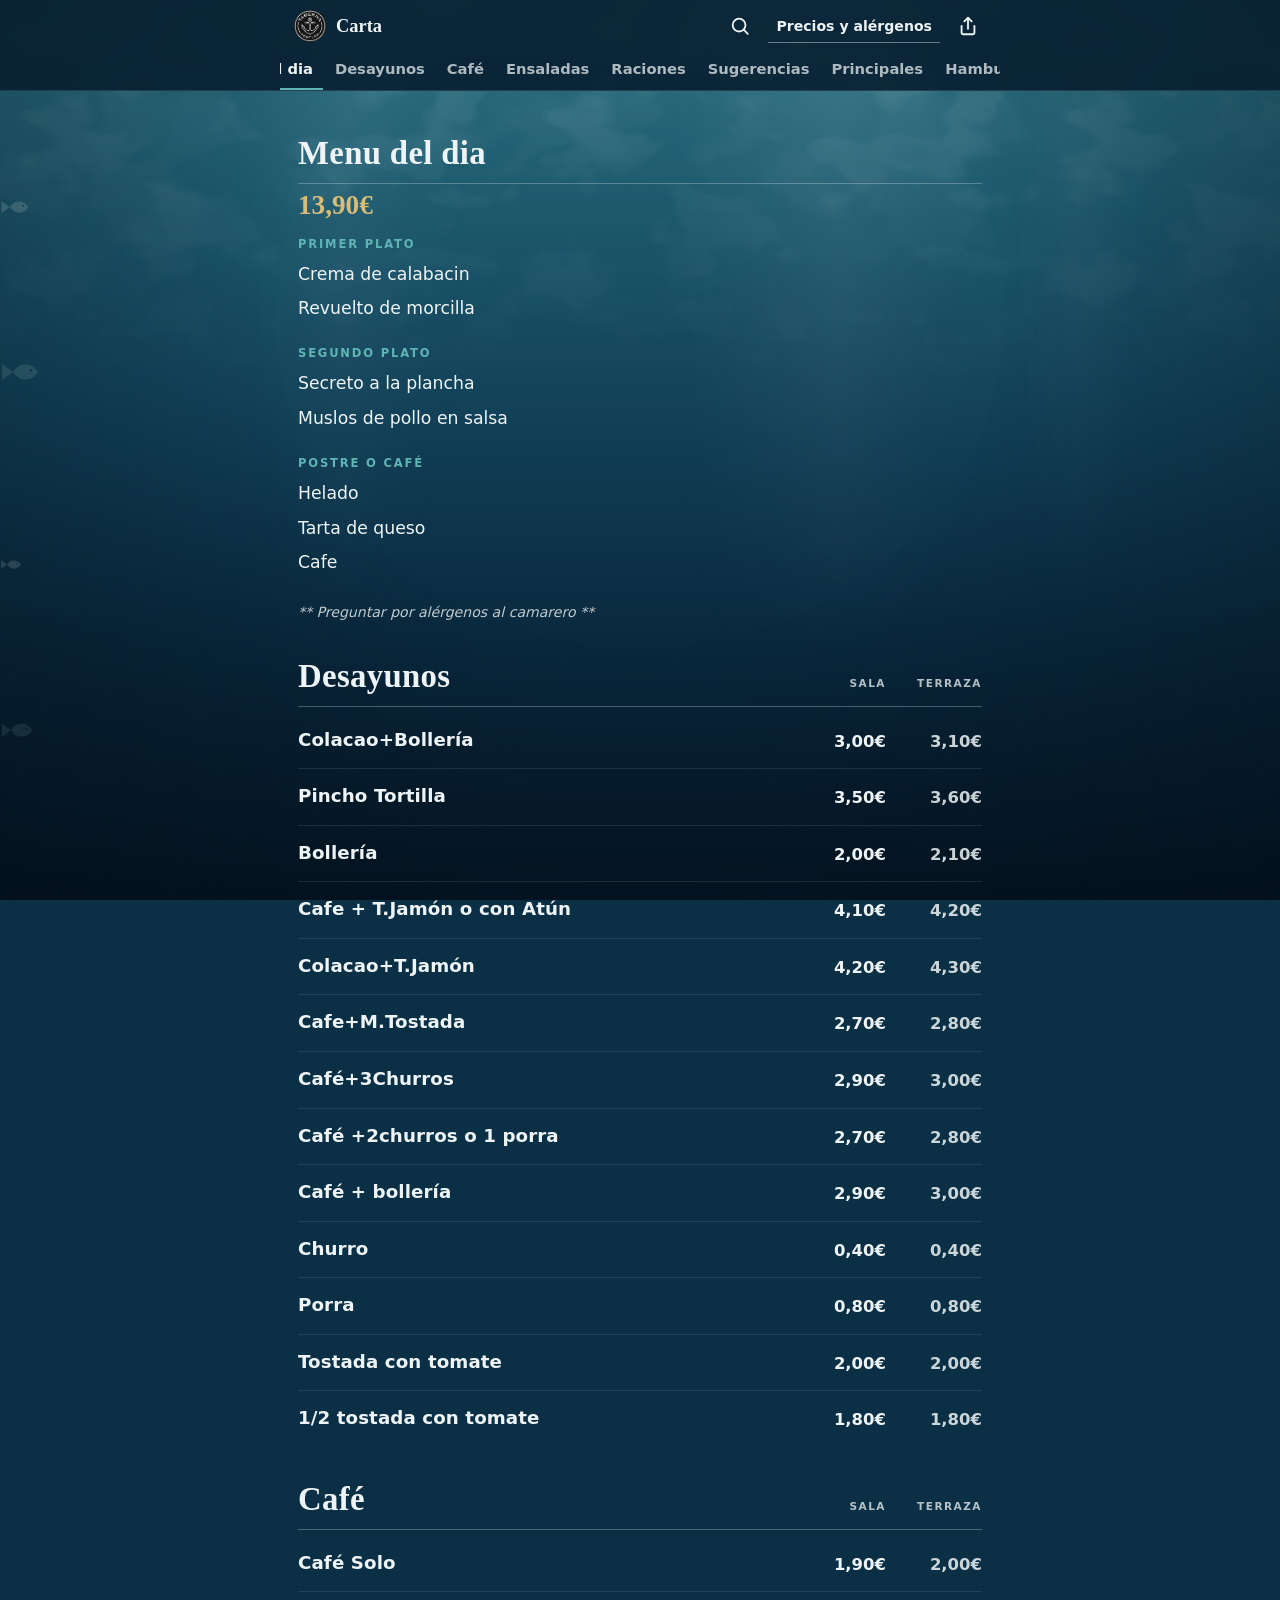
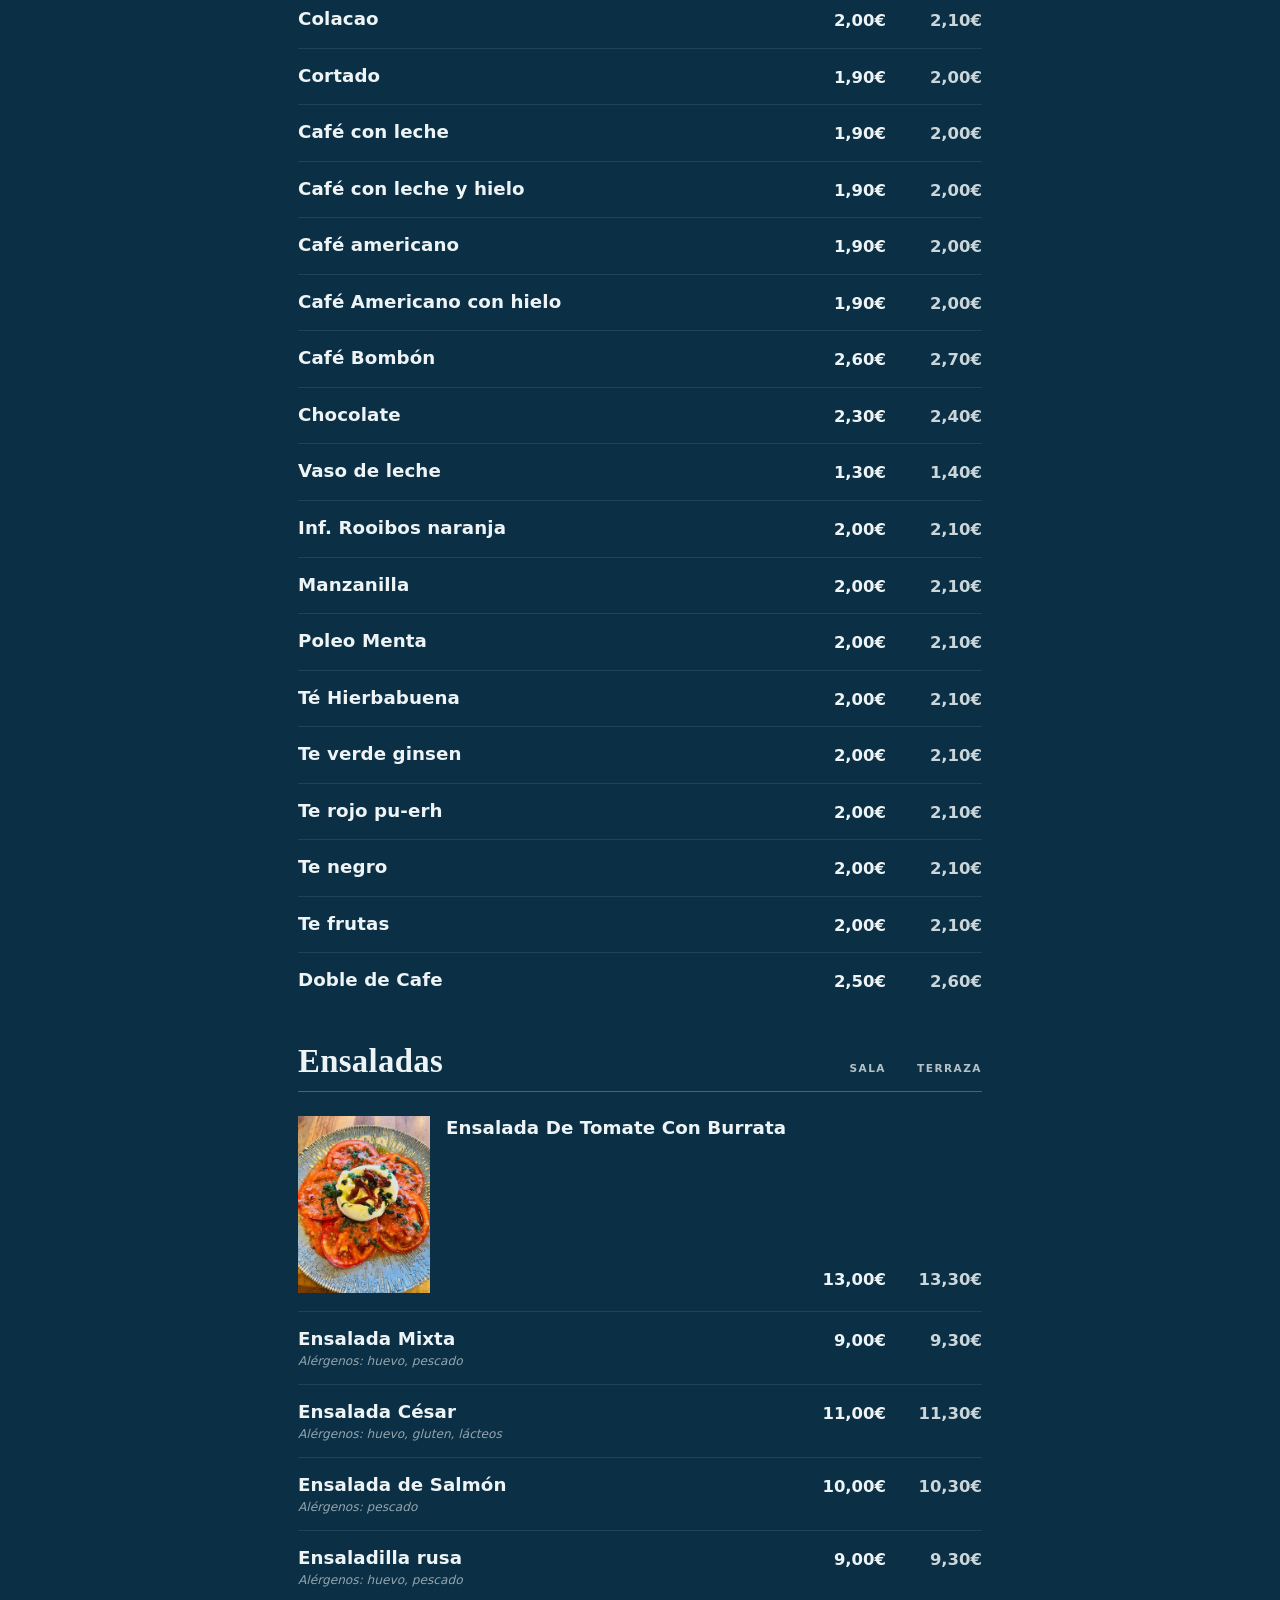
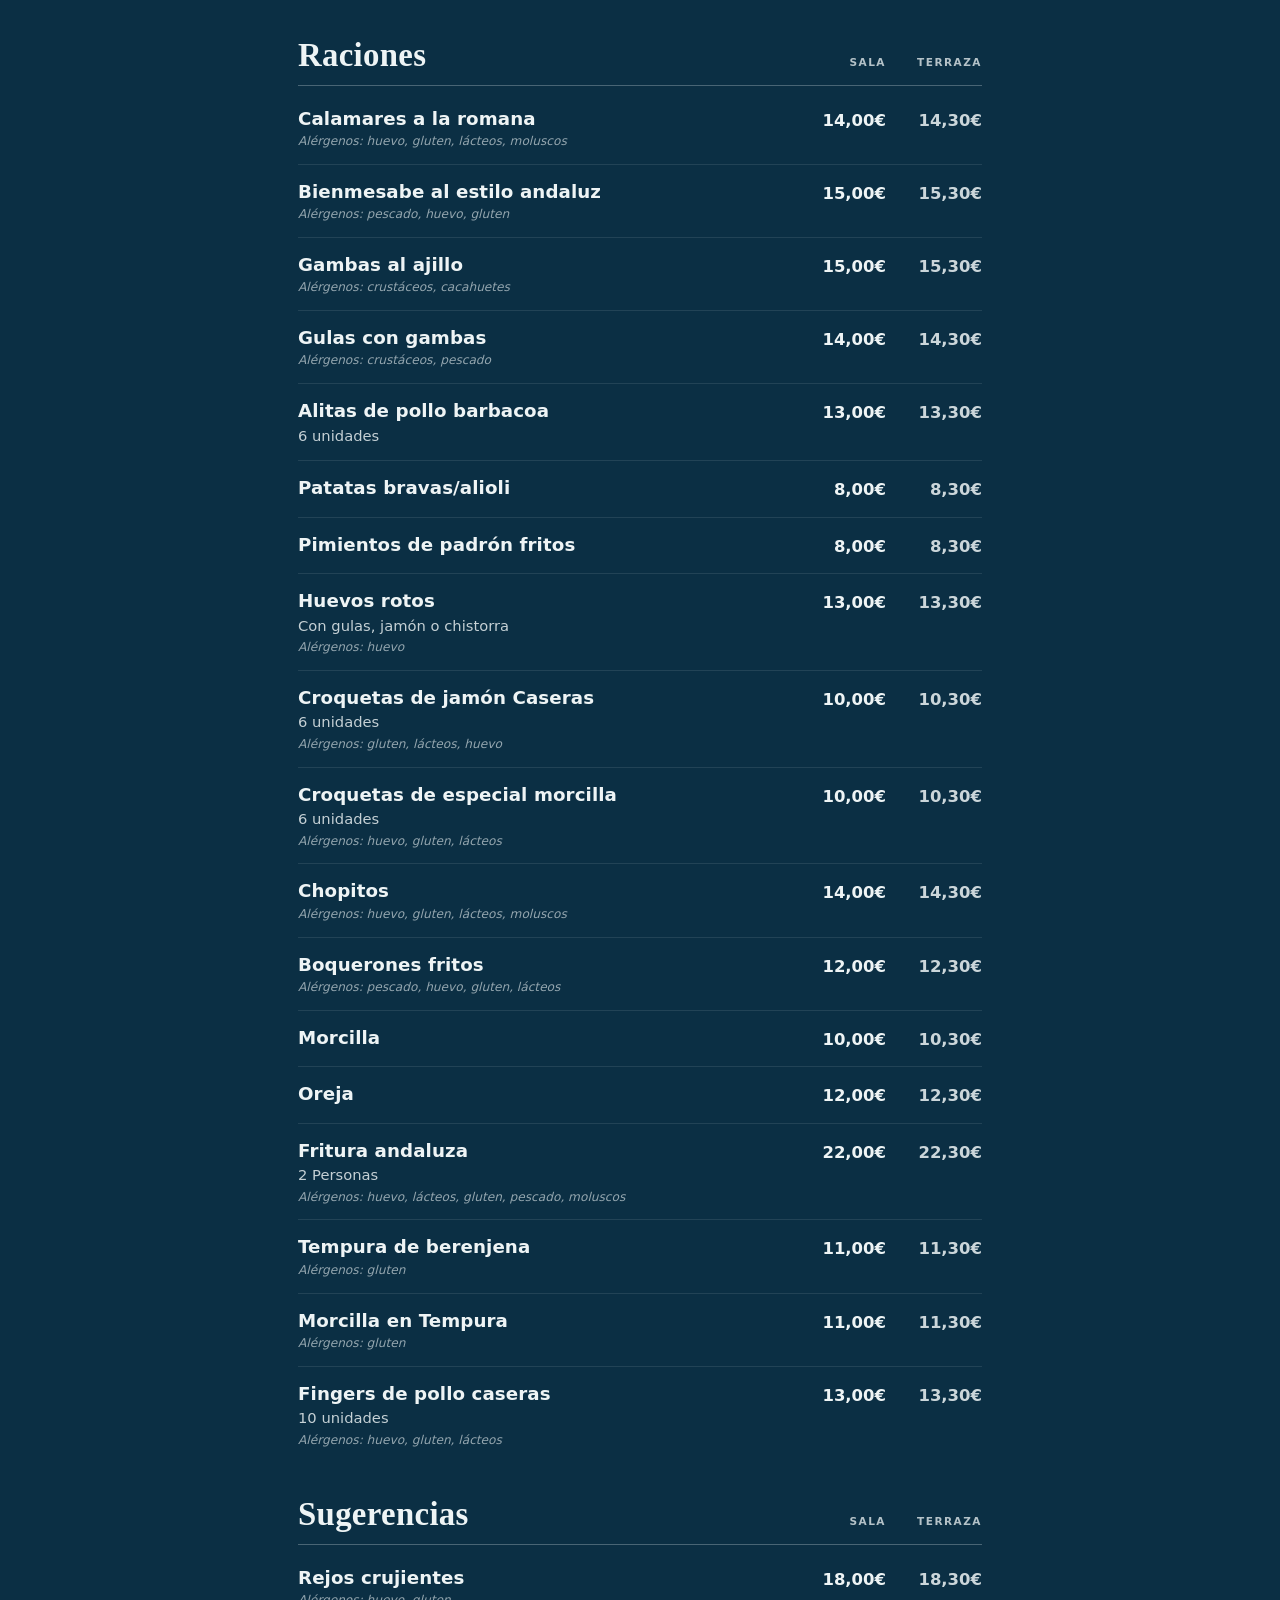
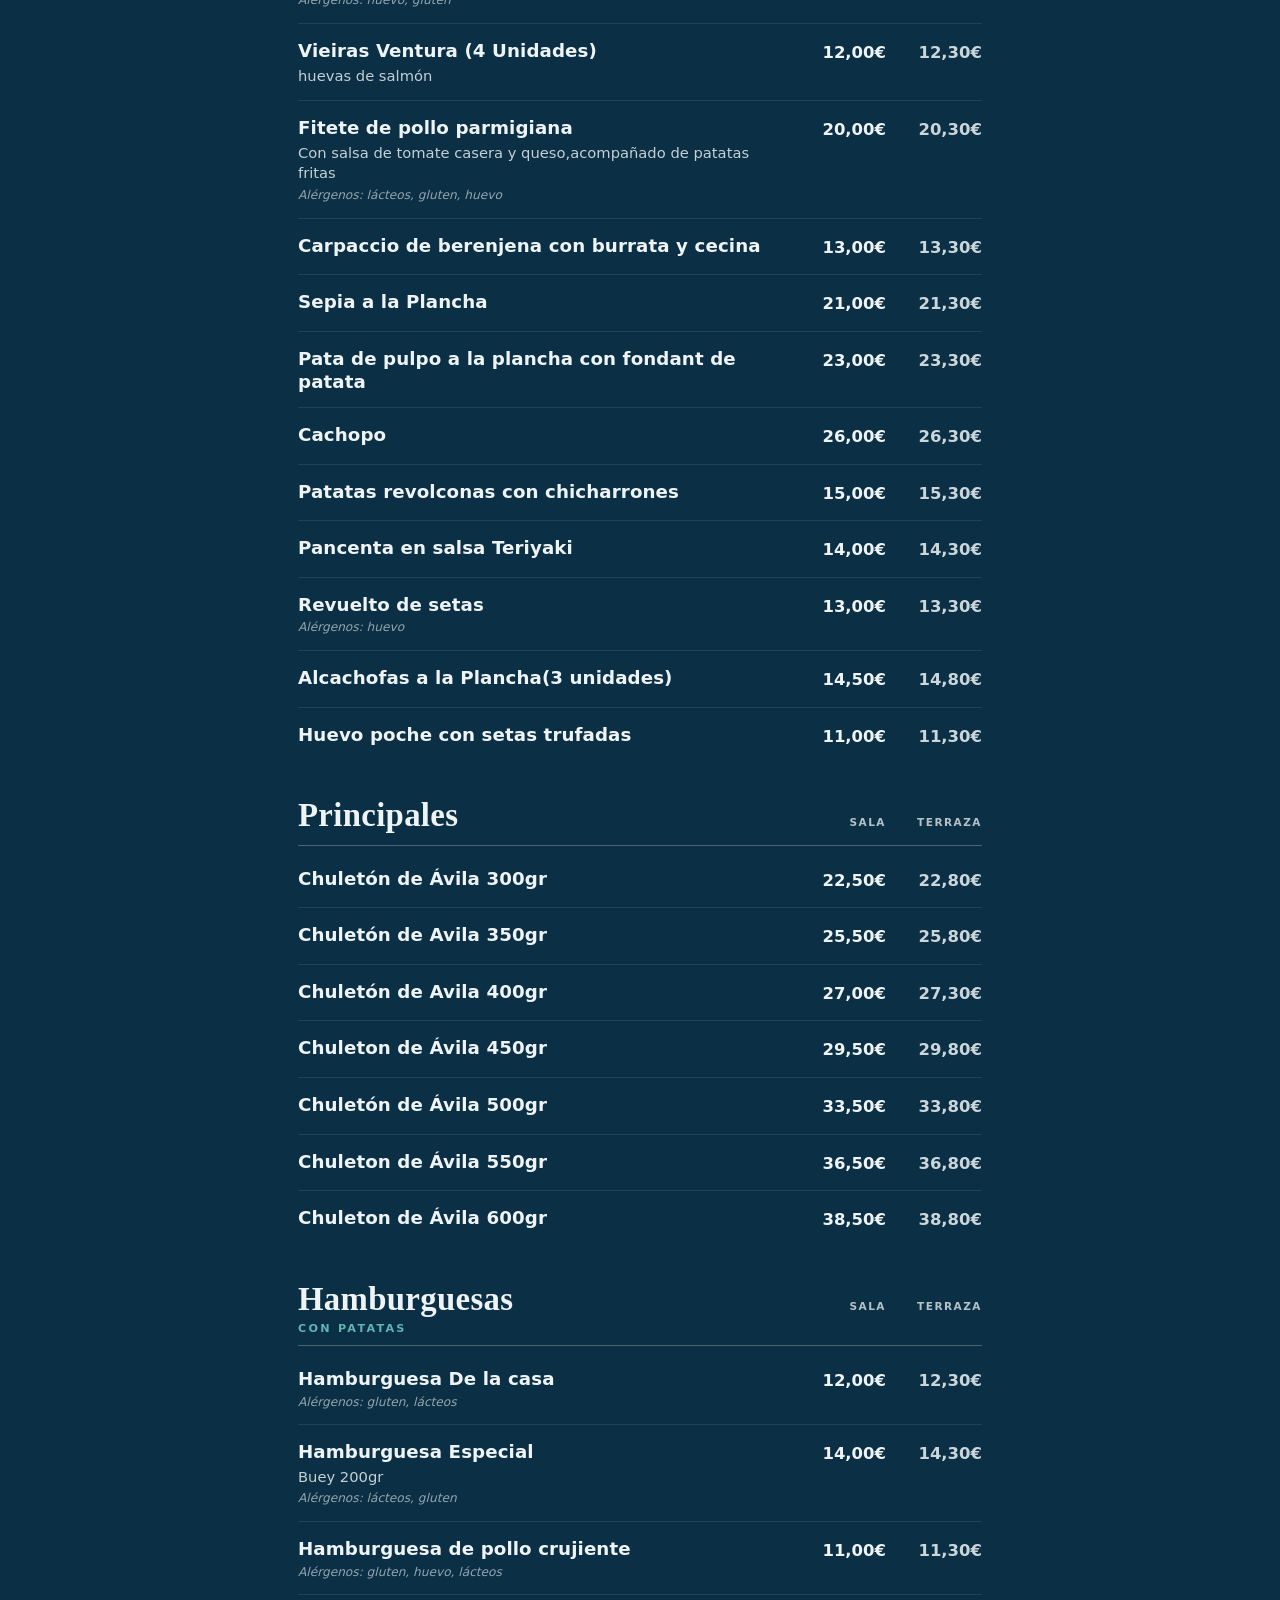
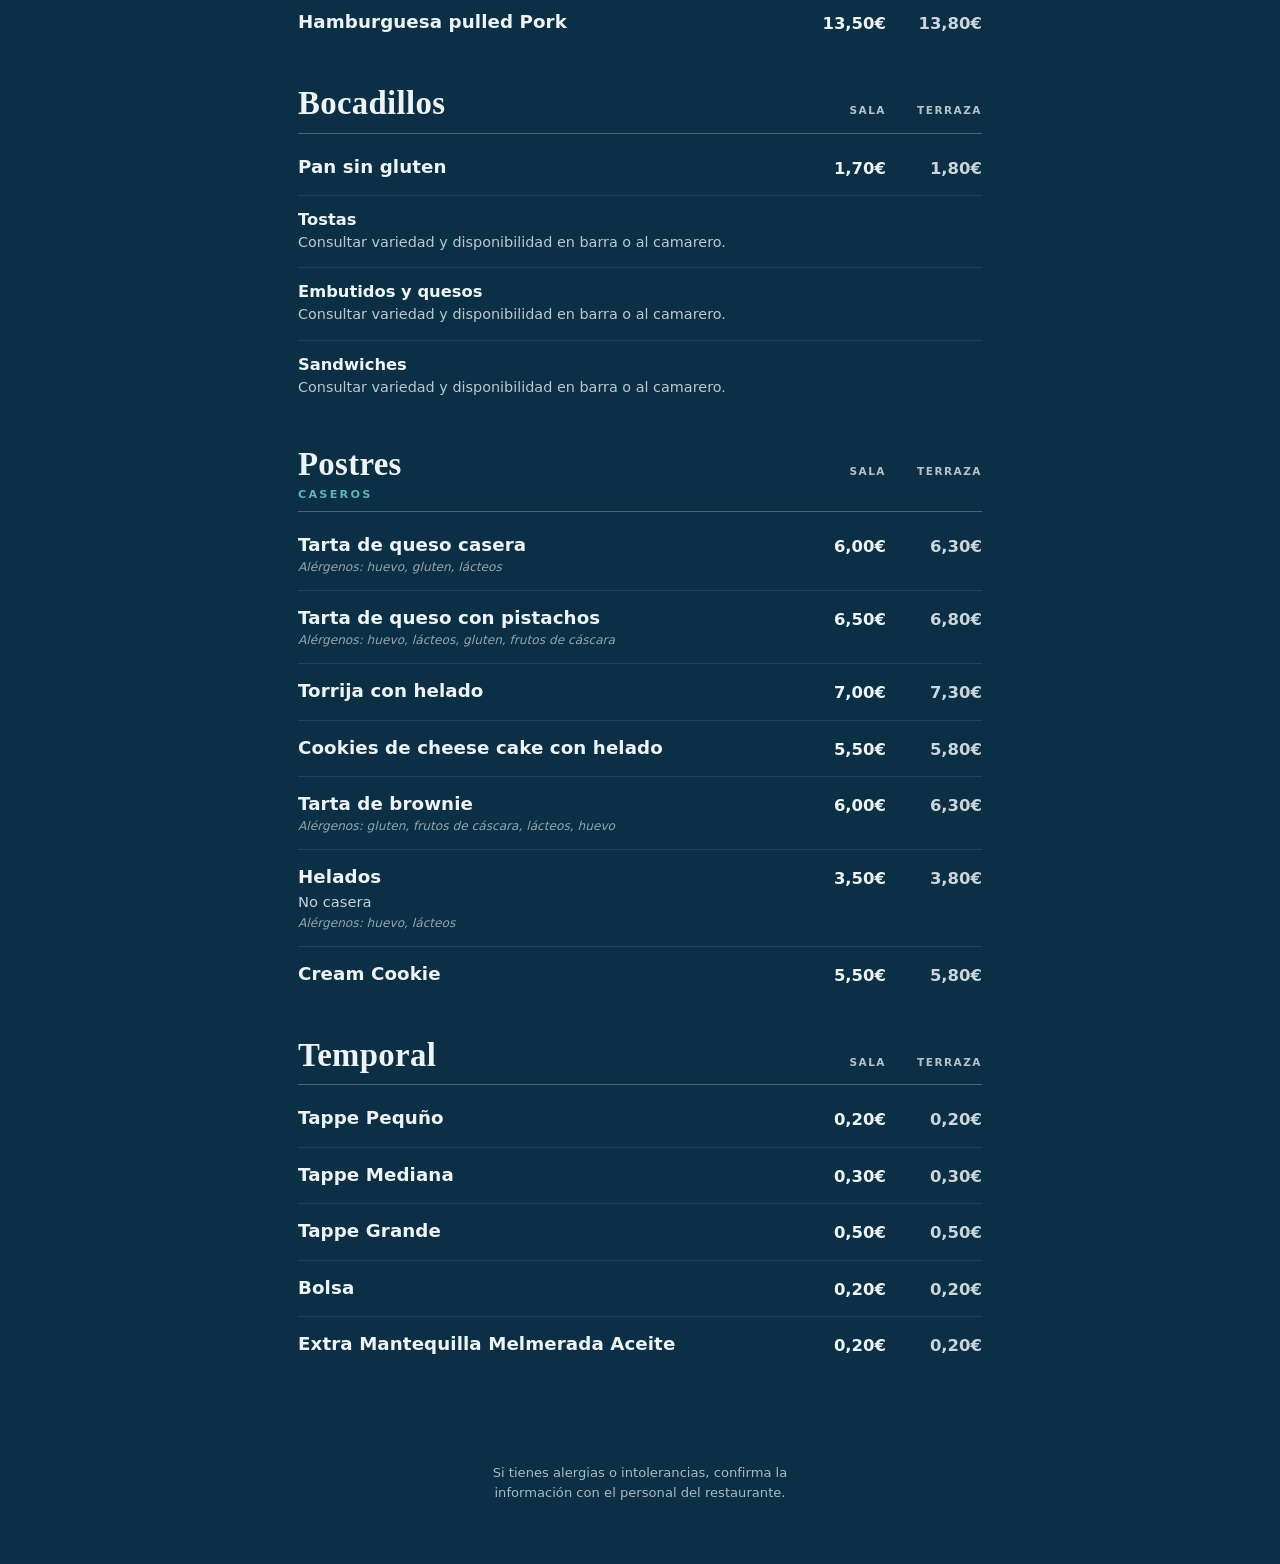
==== carta/index.html @ 1a5f77b2 "Add initial website structure and assets for Taberna Ventura - Created index.html with basic layout " ====
<!DOCTYPE html>
<html lang="es">
<head>
<meta charset="utf-8">
<meta name="viewport" content="width=device-width, initial-scale=1, viewport-fit=cover">
<title>Carta · Taberna Ventura</title>
<meta name="description" content="Carta digital de Taberna Ventura: menú del día, desayunos, ensaladas, raciones, principales, postres y filtro de alérgenos.">
<meta name="theme-color" content="#154a62">
<link rel="icon" type="image/png" href="../img/favicon.png">
<link rel="stylesheet" href="../css/sea.css">
<link rel="stylesheet" href="../css/carta.css">
<script>document.documentElement.classList.add('js')</script>
</head>
<body class="carta-page" data-depth-min=".3">
<a class="skip" href="#menu">Ir a la carta</a>

<header class="bar" id="bar">
  <div class="bar__row">
    <a class="bar__home" href="../" aria-label="Taberna Ventura, volver al inicio"><img src="../img/logo-circular.png" width="32" height="32" alt=""><span>Carta</span></a>
    <div class="bar__tools">
      <button class="tool" id="searchBtn" type="button" aria-expanded="false" aria-controls="searchRow" aria-label="Buscar un plato">
        <svg viewBox="0 0 24 24" fill="none" stroke="currentColor" stroke-width="2" stroke-linecap="round" aria-hidden="true"><circle cx="11" cy="11" r="7"/><path d="m20.5 20.5-4.2-4.2"/></svg>
      </button>
      <button class="tool tool--txt" id="optBtn" type="button" aria-expanded="false" aria-controls="optPanel">
        Precios y alérgenos<span class="badge" id="algBadge" hidden>0</span>
      </button>
      <button class="tool" id="shareBtn" type="button" aria-label="Compartir la carta">
        <svg viewBox="0 0 24 24" fill="none" stroke="currentColor" stroke-width="2" stroke-linecap="round" stroke-linejoin="round" aria-hidden="true"><path d="M12 15V3m0 0L8 7m4-4 4 4M5 12v7a2 2 0 0 0 2 2h10a2 2 0 0 0 2-2v-7"/></svg>
      </button>
    </div>
  </div>

  <div class="bar__search" id="searchRow" hidden>
    <label class="sr" for="q">Buscar en la carta</label>
    <input id="q" type="search" placeholder="Buscar un plato…" autocomplete="off" enterkeyhint="search">
  </div>

  <section class="opt" id="optPanel" hidden aria-label="Precios y alérgenos">
    <p class="opt__t">Precios</p>
    <div class="seg" role="radiogroup" aria-label="Tarifa de precios">
      <button type="button" role="radio" aria-checked="true" data-mode="both">Sala + Terraza</button>
      <button type="button" role="radio" aria-checked="false" data-mode="sala">Solo Sala</button>
      <button type="button" role="radio" aria-checked="false" data-mode="terraza">Solo Terraza</button>
    </div>
    <p class="opt__t">Ocultar platos con…</p>
    <div class="algs" id="algList"></div>
    <button class="txtbtn" id="algReset" type="button" hidden>Quitar filtros</button>
    <p class="opt__n">Si tienes alergias o intolerancias, confirma siempre la información con el personal del restaurante.</p>
  </section>

  <nav class="tabs" id="tabs" aria-label="Categorías de la carta"></nav>
</header>

<main class="cwrap" id="menu" data-mode="both"></main>

<p class="empty" id="empty" hidden>No se encontraron platos. Prueba con otro término o quita los filtros de alérgenos.</p>

<footer class="cfoot">Si tienes alergias o intolerancias, confirma la información con el personal del restaurante.</footer>

<div class="toast" id="toast" role="status" aria-live="polite"></div>

<script src="../js/config.js"></script>
<script src="../data/carta.js"></script>
<script src="../js/sea.js"></script>
<script src="../js/lightbox.js"></script>
<script src="../js/carta.js"></script>
</body>
</html>
---- css/sea.css ----
/* ===== TABERNA VENTURA · base compartida (escena submarina, cabecera, botones) ===== */
:root{
  --navy:#061D35; --ocean:#1d6478; --turq:#5fb4b4; --foam:#EEF4F5; --gold:#D9BC78;
  --d:0;                       /* profundidad 0 (superficie) → 1 (fondo); la actualiza sea.js */
  --hdr:52px;
  --font:"Segoe UI",system-ui,-apple-system,"Helvetica Neue",Arial,sans-serif;
  --serif:Georgia,"Times New Roman",serif;
}
*{box-sizing:border-box}
html{scroll-behavior:smooth;-webkit-text-size-adjust:100%}
body{margin:0;font-family:var(--font);color:var(--foam);background:#0b2f44;line-height:1.55;-webkit-tap-highlight-color:transparent;overflow-x:hidden}
[hidden]{display:none!important}
img{max-width:100%;height:auto;display:block}
a{color:inherit}
h1,h2,h3{font-family:var(--serif);font-weight:700;line-height:1.15;margin:0}
:focus-visible{outline:2px solid var(--gold);outline-offset:3px;border-radius:4px}
.skip{position:absolute;left:8px;top:-60px;z-index:100;background:var(--gold);color:var(--navy);padding:10px 14px;border-radius:4px;font-weight:700}
.skip:focus{top:8px}
.sr{position:absolute;width:1px;height:1px;overflow:hidden;clip:rect(0 0 0 0);white-space:nowrap}

/* ---------- Escena submarina (capa de fondo, no interactiva) ----------
   Agua apagada y profunda; la luz entra desde arriba a la derecha y se pierde con la profundidad. */
.sea{position:fixed;inset:0;z-index:-1;pointer-events:none;overflow:hidden;contain:strict;
  background:linear-gradient(#3a8795 0%,#256a7d 22%,#154a62 48%,#0b2f46 72%,#061a2b 100%)}
.sea>*{position:absolute;inset:0}
.sea__deep{background:linear-gradient(#154a62 0%,#0b2f46 35%,#061a2b 70%,#030c15 100%);opacity:calc(var(--d)*1.1)}
/* Haces de luz: anchos, suaves, de distinto ángulo y ritmo (sin patrón repetido) */
.sea__beam{top:-12%;bottom:auto;height:105%;left:auto;right:auto;width:30vmax;
  background:linear-gradient(90deg,transparent,rgba(235,247,248,.20) 45%,rgba(235,247,248,.07) 70%,transparent);
  -webkit-mask-image:linear-gradient(#000 0,rgba(0,0,0,.5) 45%,transparent 85%);mask-image:linear-gradient(#000 0,rgba(0,0,0,.5) 45%,transparent 85%);
  opacity:calc(.9 - var(--d)*1.1);transform-origin:50% 0;will-change:transform}
.sea__b1{left:52%;animation:beam 31s ease-in-out infinite alternate}
.sea__b2{left:18%;width:20vmax;opacity:calc(.6 - var(--d)*.9);animation:beam 43s ease-in-out -11s infinite alternate-reverse}
.sea__b3{left:78%;width:14vmax;opacity:calc(.5 - var(--d)*.8);animation:beam 37s ease-in-out -20s infinite alternate}
@keyframes beam{from{transform:rotate(var(--r,11deg)) translateX(-2%)}to{transform:rotate(calc(var(--r,11deg) + 4deg)) translateX(3%)}}
.sea__b1{--r:12deg}.sea__b2{--r:8deg}.sea__b3{--r:16deg}
/* Cáusticas: ruido de agua real (feTurbulence) en dos capas de tamaño y velocidad distintos */
.sea__c1,.sea__c2{inset:-30% -10% 30% -10%;
  background-image:url("data:image/svg+xml,%3Csvg xmlns='http://www.w3.org/2000/svg' width='520' height='520'%3E%3Cfilter id='f' x='0' y='0' width='100%25' height='100%25'%3E%3CfeTurbulence type='fractalNoise' baseFrequency='.011 .017' numOctaves='3' seed='7' stitchTiles='stitch'/%3E%3CfeColorMatrix values='0 0 0 0 .93 0 0 0 0 .98 0 0 0 0 .98 9 0 0 0 -4.6'/%3E%3C/filter%3E%3Crect width='100%25' height='100%25' filter='url(%23f)'/%3E%3C/svg%3E");
  -webkit-mask-image:linear-gradient(#000 0,transparent 75%);mask-image:linear-gradient(#000 0,transparent 75%);will-change:background-position}
.sea__c1{background-size:520px 520px;opacity:calc(.20 - var(--d)*.26);animation:caus1 120s linear infinite}
.sea__c2{background-size:780px 780px;opacity:calc(.14 - var(--d)*.2);background-position:200px 90px;animation:caus2 170s linear infinite reverse}
@keyframes caus1{to{background-position:520px 260px}}
@keyframes caus2{to{background-position:980px 870px}}
.sea__vig{background:radial-gradient(ellipse at 50% 35%,transparent 40%,rgba(2,10,18,.55));opacity:calc(.3 + var(--d)*.5)}

/* Peces: el sprite mira a la DERECHA (cabeza a la derecha, cola a la izquierda).
   .fish nada hacia la derecha tal cual; .rev nada hacia la izquierda y se voltea con scaleX(-1). */
.sea__fish{inset:0}
.fish-lane{position:absolute;left:0;right:0;bottom:0;height:clamp(120px,22svh,220px);overflow:hidden;pointer-events:none;z-index:1}
.fish{position:absolute;left:0;top:var(--y);color:var(--c);opacity:var(--o,.3);animation:swim var(--t) linear var(--dl) infinite;will-change:transform}
.fish.rev{animation-name:swimr}
.fish svg{width:var(--s);height:auto;display:block;animation:bob var(--b,9s) ease-in-out infinite alternate}
@keyframes swim{from{transform:translate3d(-12vw,0,0)}to{transform:translate3d(112vw,0,0)}}
@keyframes swimr{from{transform:translate3d(112vw,0,0) scaleX(-1)}to{transform:translate3d(-12vw,0,0) scaleX(-1)}}
@keyframes bob{from{transform:translateY(-6px) rotate(-1.5deg)}to{transform:translateY(6px) rotate(1.5deg)}}
/* En la carta los peces solo se ven en los laterales y nunca bajo el texto; en móvil no se muestran */
.carta-page .sea__fish{display:none}
@media(min-width:1000px){
  .carta-page .sea__fish{display:block;-webkit-mask-image:linear-gradient(90deg,#000 calc(50% - 470px),transparent calc(50% - 440px),transparent calc(50% + 440px),#000 calc(50% + 470px));mask-image:linear-gradient(90deg,#000 calc(50% - 470px),transparent calc(50% - 440px),transparent calc(50% + 440px),#000 calc(50% + 470px))}
}

/* ---------- Cabecera (inicio) ---------- */
.site-header{position:fixed;top:0;left:0;right:0;z-index:50;padding-top:env(safe-area-inset-top);background:linear-gradient(rgba(6,29,53,.82),rgba(6,29,53,.5) 70%,rgba(6,29,53,0))}
.site-header__in{height:var(--hdr);display:flex;align-items:center;gap:18px;padding:0 16px;max-width:1240px;margin:0 auto}
.brand{display:flex;align-items:center;gap:10px;text-decoration:none;font-family:var(--serif);font-weight:700;font-size:1.02rem;letter-spacing:.02em;margin-right:auto;white-space:nowrap}
.brand img{width:32px;height:32px;border-radius:50%}
.nav-link{text-decoration:none;font-size:.95rem;padding:10px 2px;border-bottom:1px solid rgba(238,244,245,.4)}
@media(min-width:820px){.site-header__in{padding:0 28px}}

/* ---------- Botones (solo contorno; el principal, relleno discreto) ---------- */
.btn{display:inline-flex;align-items:center;justify-content:center;gap:8px;min-height:44px;padding:0 20px;border-radius:4px;border:1px solid rgba(238,244,245,.55);background:transparent;color:var(--foam);font:600 .95rem/1 var(--font);text-decoration:none;cursor:pointer;transition:background .2s}
.btn:hover{background:rgba(238,244,245,.12)}
.btn--gold{background:var(--gold);border-color:var(--gold);color:var(--navy)}
.btn--gold:hover{background:#e6cd90}
.btn svg{width:18px;height:18px;flex:none}

/* ---------- Visor de fotografías (compartido) ---------- */
.lb{border:0;padding:0;margin:0;width:100vw;height:100dvh;max-width:none;max-height:none;background:rgba(3,13,22,.84);overflow:hidden}
.lb[open]{display:grid;place-items:center}
.lb::backdrop{background:transparent}
.lb img{display:block;max-width:96vw;max-height:calc(100dvh - 96px);object-fit:contain;cursor:default}
.lb__x{position:fixed;top:calc(12px + env(safe-area-inset-top));right:12px;display:inline-flex;align-items:center;gap:8px;min-height:44px;padding:0 16px;border-radius:4px;border:1px solid rgba(238,244,245,.7);background:rgba(3,13,22,.7);color:var(--foam);font:600 .95rem var(--font);cursor:pointer}
.lb__x svg{width:18px;height:18px}
html:has(dialog[open]){overflow:hidden}
.zoomable{cursor:zoom-in;padding:0;border:0;background:none;display:block;color:inherit}

@media(prefers-reduced-motion:reduce){
  html{scroll-behavior:auto}
  .sea *,.waves,.waves *{animation:none!important}
  .sea__fish,.fish-lane{display:none!important}
  .reveal{opacity:1!important;transform:none!important;transition:none!important}
}
---- css/carta.css ----
/* ===== Carta: composición editorial continua (sin tarjetas) ===== */
.carta-page{--bar:96px;--col:7.2rem}
.carta-page .sea__vig{opacity:.75}

/* Barra superior compacta y fija: título, herramientas y categorías */
.bar{position:sticky;top:0;z-index:40;background:rgba(7,31,48,.9);-webkit-backdrop-filter:blur(8px);backdrop-filter:blur(8px);border-bottom:1px solid rgba(238,244,245,.12);padding-top:env(safe-area-inset-top)}
.bar__row{display:flex;align-items:center;justify-content:space-between;gap:8px;max-width:720px;margin:0 auto;padding:4px 10px 0 14px;min-height:46px}
.bar__home{display:flex;align-items:center;gap:10px;text-decoration:none;font:700 1.15rem var(--serif);min-height:44px}
.bar__home img{border-radius:50%}
.bar__tools{display:flex;align-items:center;gap:2px}
.tool{display:inline-flex;align-items:center;justify-content:center;gap:8px;min-width:44px;min-height:44px;border:0;background:none;color:var(--foam);cursor:pointer;border-radius:4px;font:600 .9rem var(--font)}
.tool svg{width:22px;height:22px}
.tool--txt{white-space:nowrap;padding:0 8px;font-size:.88rem;border-bottom:1px solid rgba(238,244,245,.4);min-height:34px;margin:0 4px;border-radius:0}
.tool[aria-expanded=true]{color:var(--gold);border-color:var(--gold)}
.badge{min-width:20px;height:20px;padding:0 5px;border-radius:10px;background:var(--gold);color:var(--navy);font-size:.75rem;display:inline-grid;place-items:center}

.bar__search{max-width:720px;margin:0 auto;padding:2px 14px 8px}
.bar__search input{width:100%;height:44px;border:0;border-bottom:1px solid rgba(238,244,245,.55);border-radius:0;background:transparent;color:var(--foam);font:500 1.05rem var(--font);padding:0 2px}
.bar__search input::placeholder{color:rgba(238,244,245,.6)}
.bar__search input:focus{outline:none;border-bottom-color:var(--gold)}

.opt{max-width:720px;margin:0 auto;padding:4px 14px 16px;max-height:calc(100dvh - 120px);overflow:auto}
.opt__t{margin:14px 0 8px;font:600 .72rem var(--font);letter-spacing:.16em;text-transform:uppercase;color:var(--gold)}
.opt__n{margin:14px 0 0;font-size:.8rem;opacity:.75}
.seg{display:flex;border:1px solid rgba(238,244,245,.4);border-radius:4px;overflow:hidden}
.seg button{flex:1;min-height:42px;border:0;border-left:1px solid rgba(238,244,245,.25);background:transparent;color:var(--foam);font:600 .85rem/1.1 var(--font);padding:0 6px;cursor:pointer}
.seg button:first-child{border-left:0}
.seg button[aria-checked=true]{background:var(--foam);color:var(--navy)}
.algs{display:flex;flex-wrap:wrap;gap:8px 8px}
.alg{min-height:38px;padding:0 12px;border:1px solid rgba(238,244,245,.4);border-radius:4px;background:transparent;color:var(--foam);font:500 .88rem var(--font);cursor:pointer}
.alg[aria-pressed=true]{background:var(--foam);color:var(--navy);text-decoration:line-through;text-decoration-thickness:1.5px}
.txtbtn{margin-top:10px;background:none;border:0;color:var(--gold);font:600 .9rem var(--font);text-decoration:underline;padding:8px 0;cursor:pointer}

/* Categorías: una sola fila deslizable, texto con subrayado */
.tabs{display:flex;gap:2px;overflow-x:auto;scrollbar-width:none;-webkit-overflow-scrolling:touch;max-width:720px;margin:0 auto;padding:0 8px}
.tabs::-webkit-scrollbar{display:none}
.tab{flex:none;min-height:42px;padding:0 10px;border:0;border-bottom:2px solid transparent;background:none;color:rgba(238,244,245,.72);font:600 .92rem var(--font);white-space:nowrap;cursor:pointer}
.tab[aria-current=true]{color:var(--foam);border-bottom-color:var(--turq)}
.tab:disabled{opacity:.3;pointer-events:none}

/* La carta */
.cwrap{max-width:720px;margin:0 auto;padding:10px 18px 40px}
.sec{scroll-margin-top:calc(var(--bar) + 6px);padding-top:34px}
.sec__h{display:flex;align-items:baseline;gap:12px;padding-bottom:10px;border-bottom:1px solid rgba(238,244,245,.28);margin-bottom:6px}
.sec__h h2{font-size:1.75rem;font-weight:700;letter-spacing:.01em;flex:1;min-width:0}
.sec__h small{display:block;font:600 .7rem var(--font);letter-spacing:.2em;text-transform:uppercase;color:var(--turq);margin-top:4px}
.cols{display:flex;gap:0;font:600 .66rem var(--font);letter-spacing:.14em;text-transform:uppercase;opacity:.75}
.cols span{width:calc(var(--col) * .75);text-align:right;flex:none}
.list{margin:0;padding:0;list-style:none}

/* Plato: texto directamente sobre el fondo; nombre + descripción a la izquierda, precios alineados a la derecha */
.dish{display:flex;align-items:flex-start;gap:14px;padding:15px 0 14px}
.dish__txt{flex:1;min-width:0}
.dish h3{font:600 1.08rem/1.28 var(--font);letter-spacing:.005em;overflow-wrap:anywhere}
.dish .desc{margin:3px 0 0;font-size:.92rem;line-height:1.4;opacity:.82}
.dish .al{margin:4px 0 0;font:italic 400 .76rem/1.3 var(--font);opacity:.6}
.dish .pr{display:flex;flex:none;font-variant-numeric:tabular-nums;padding-top:1px}
.dish .pr b{font-weight:600;font-size:1.03rem;width:calc(var(--col) * .75);text-align:right;white-space:nowrap}
.dish .pr .t{opacity:.85}
.dish__ph{flex:none;width:104px}
.dish__ph img{width:104px;height:auto;aspect-ratio:320/429;object-fit:cover}
.dish.has-ph{display:grid;grid-template-columns:auto 1fr;grid-template-areas:"ph txt" "ph pr";gap:6px 16px;padding-top:18px;padding-bottom:18px}
.dish.has-ph .dish__ph{grid-area:ph}.dish.has-ph .dish__txt{grid-area:txt}.dish.has-ph .pr{grid-area:pr;justify-self:end;align-self:end}
#menu[data-mode=sala] .t,#menu[data-mode=terraza] .s{display:none}
#menu[data-mode=sala] .cols .t,#menu[data-mode=terraza] .cols .s{display:none}
#menu[data-mode=sala] .dish .pr b,#menu[data-mode=terraza] .dish .pr b{width:calc(var(--col) * .75)}
.dish + .dish{border-top:1px solid rgba(238,244,245,.1)}
.note{padding:14px 0;border-top:1px solid rgba(238,244,245,.1)}
.note h3{font:600 1.02rem var(--font)}.note p{margin:2px 0 0;font-size:.9rem;opacity:.78}

/* Menú del día */
.mdia__top{display:flex;align-items:baseline;justify-content:space-between;gap:12px}
.mdia__p{font:700 1.7rem var(--serif);color:var(--gold);white-space:nowrap}
.course{padding:16px 0 4px}
.course h3{font:600 .72rem var(--font);letter-spacing:.16em;text-transform:uppercase;color:var(--turq);margin-bottom:6px}
.course ul{margin:0;padding:0;list-style:none}
.course li{padding:4px 0;font-size:1.08rem}
.mnote{margin:18px 0 0;font-size:.88rem;font-style:italic;opacity:.8}

.empty{max-width:720px;margin:40px auto;padding:0 18px;text-align:center;opacity:.85}
.cfoot{max-width:42ch;margin:20px auto 0;padding:0 18px calc(60px + env(safe-area-inset-bottom));text-align:center;font-size:.82rem;opacity:.7}
.toast{position:fixed;left:50%;bottom:calc(24px + env(safe-area-inset-bottom));transform:translate(-50%,16px);z-index:60;background:var(--foam);color:var(--navy);padding:11px 18px;border-radius:4px;font-weight:600;font-size:.92rem;opacity:0;pointer-events:none;transition:.25s;max-width:90vw;text-align:center}
.toast.on{opacity:1;transform:translate(-50%,0)}

@media(max-width:380px){.carta-page{--col:6.4rem}.dish .pr b{font-size:.98rem}.tool--txt{font-size:.76rem;padding:0 2px;gap:5px;margin:0 2px}.tool{min-width:40px}.bar__row{padding-left:10px}.bar__home{gap:7px}.dish__ph,.dish__ph img{width:88px}}
@media(min-width:760px){.cwrap{padding-bottom:70px}.sec__h h2{font-size:2.05rem}.dish h3{font-size:1.14rem}.dish__ph,.dish__ph img{width:132px}.carta-page{--col:8rem}}
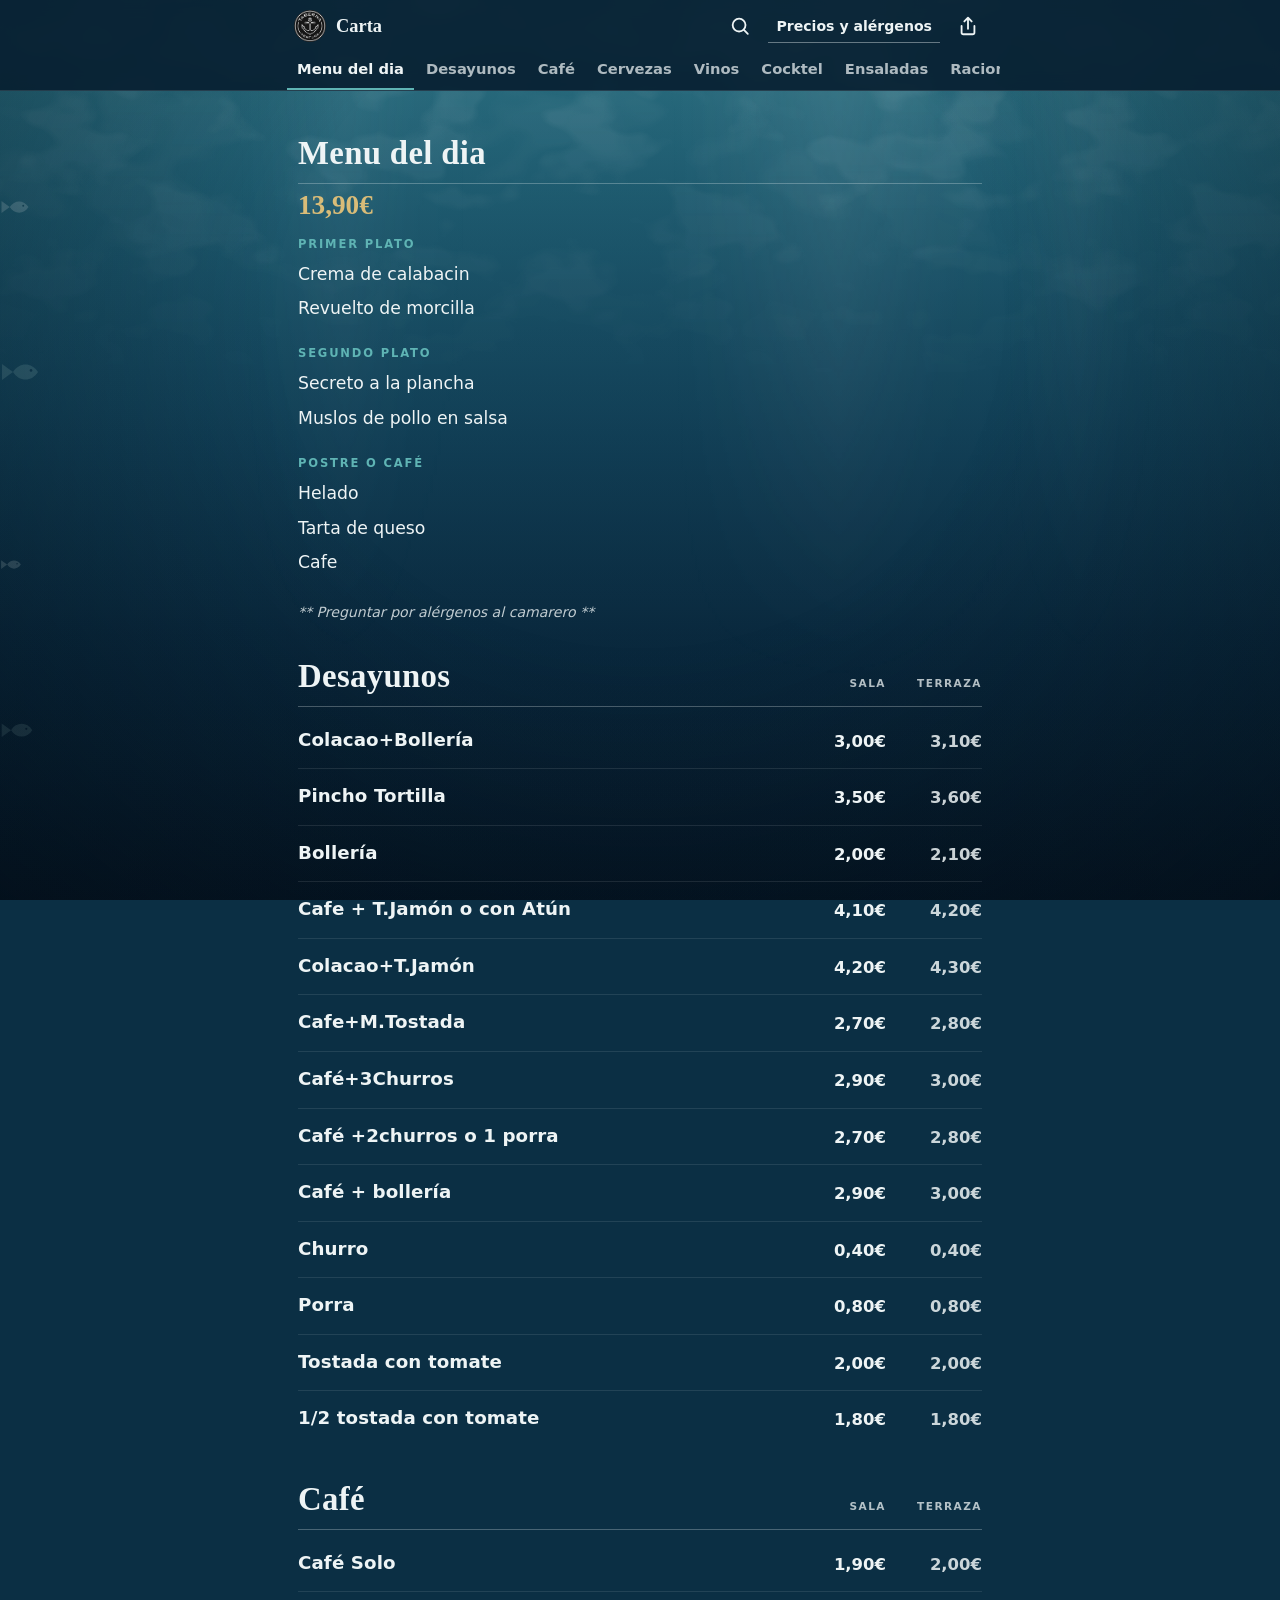
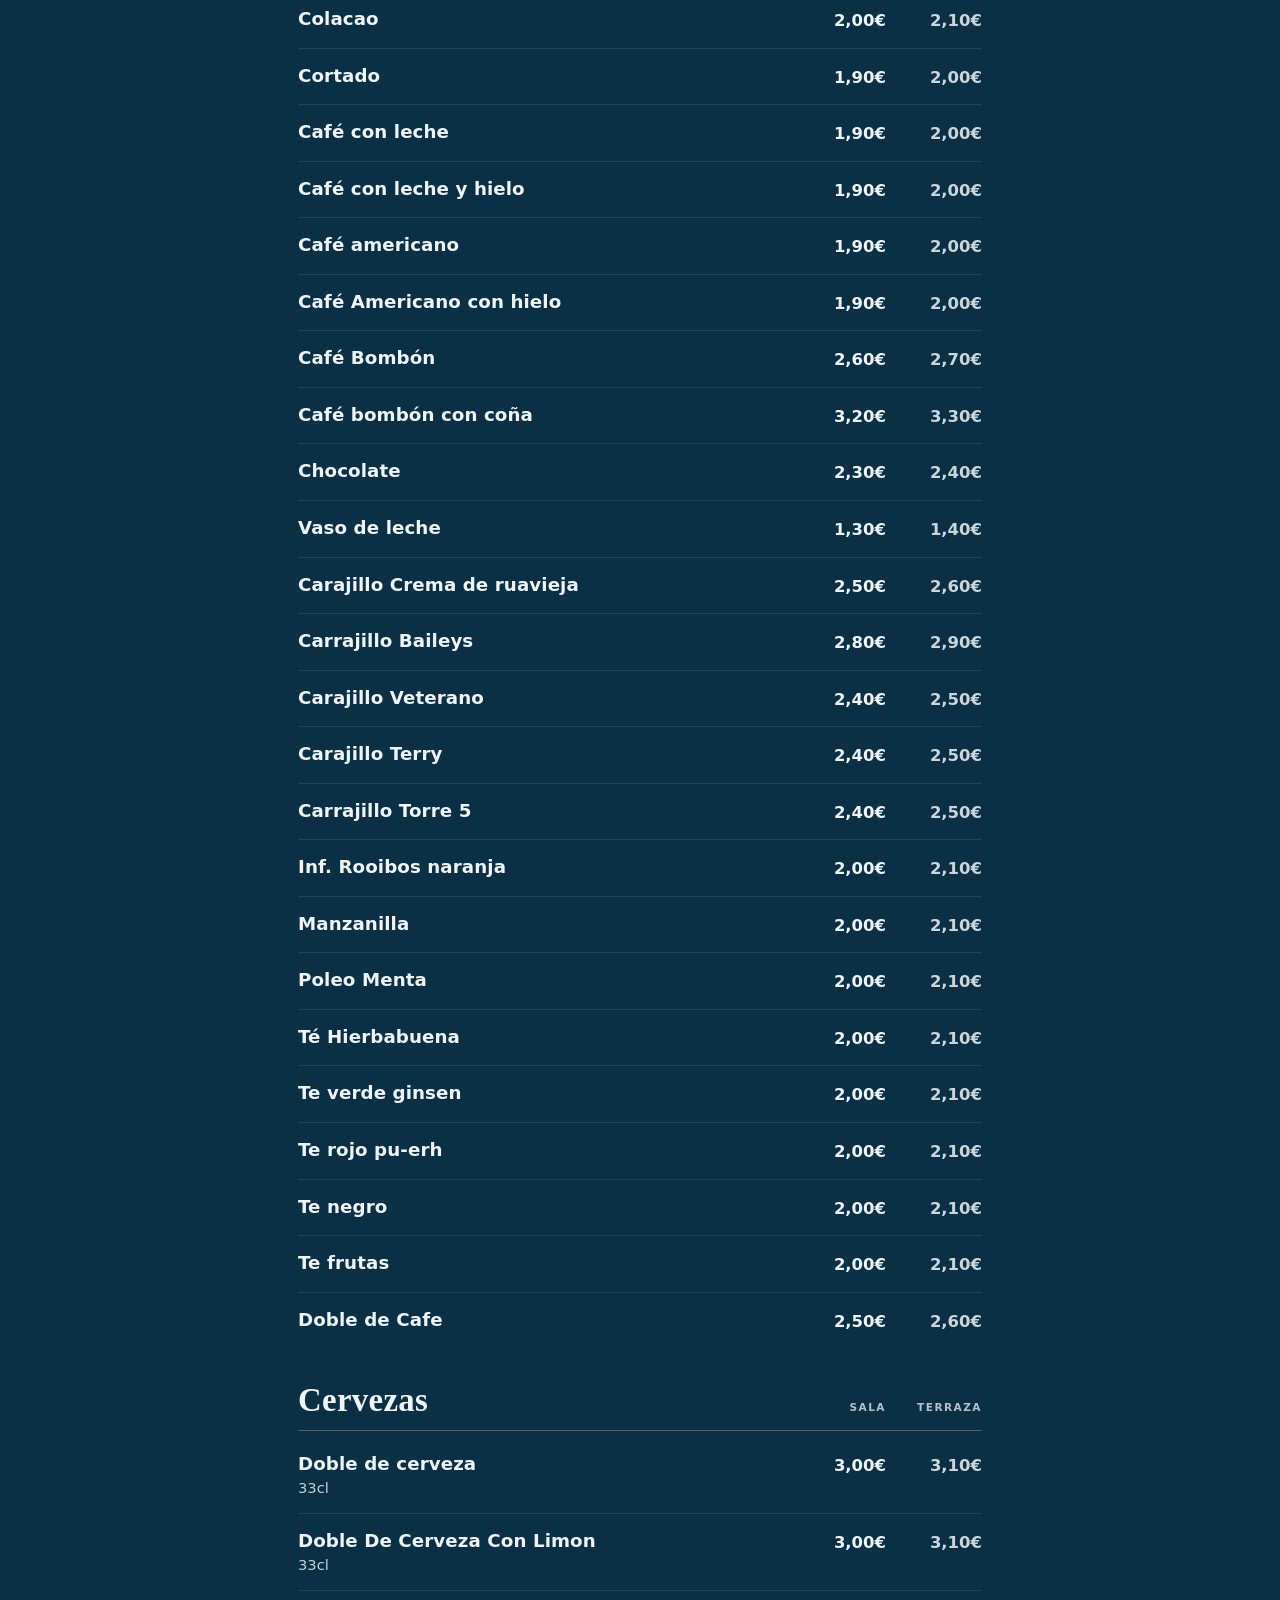
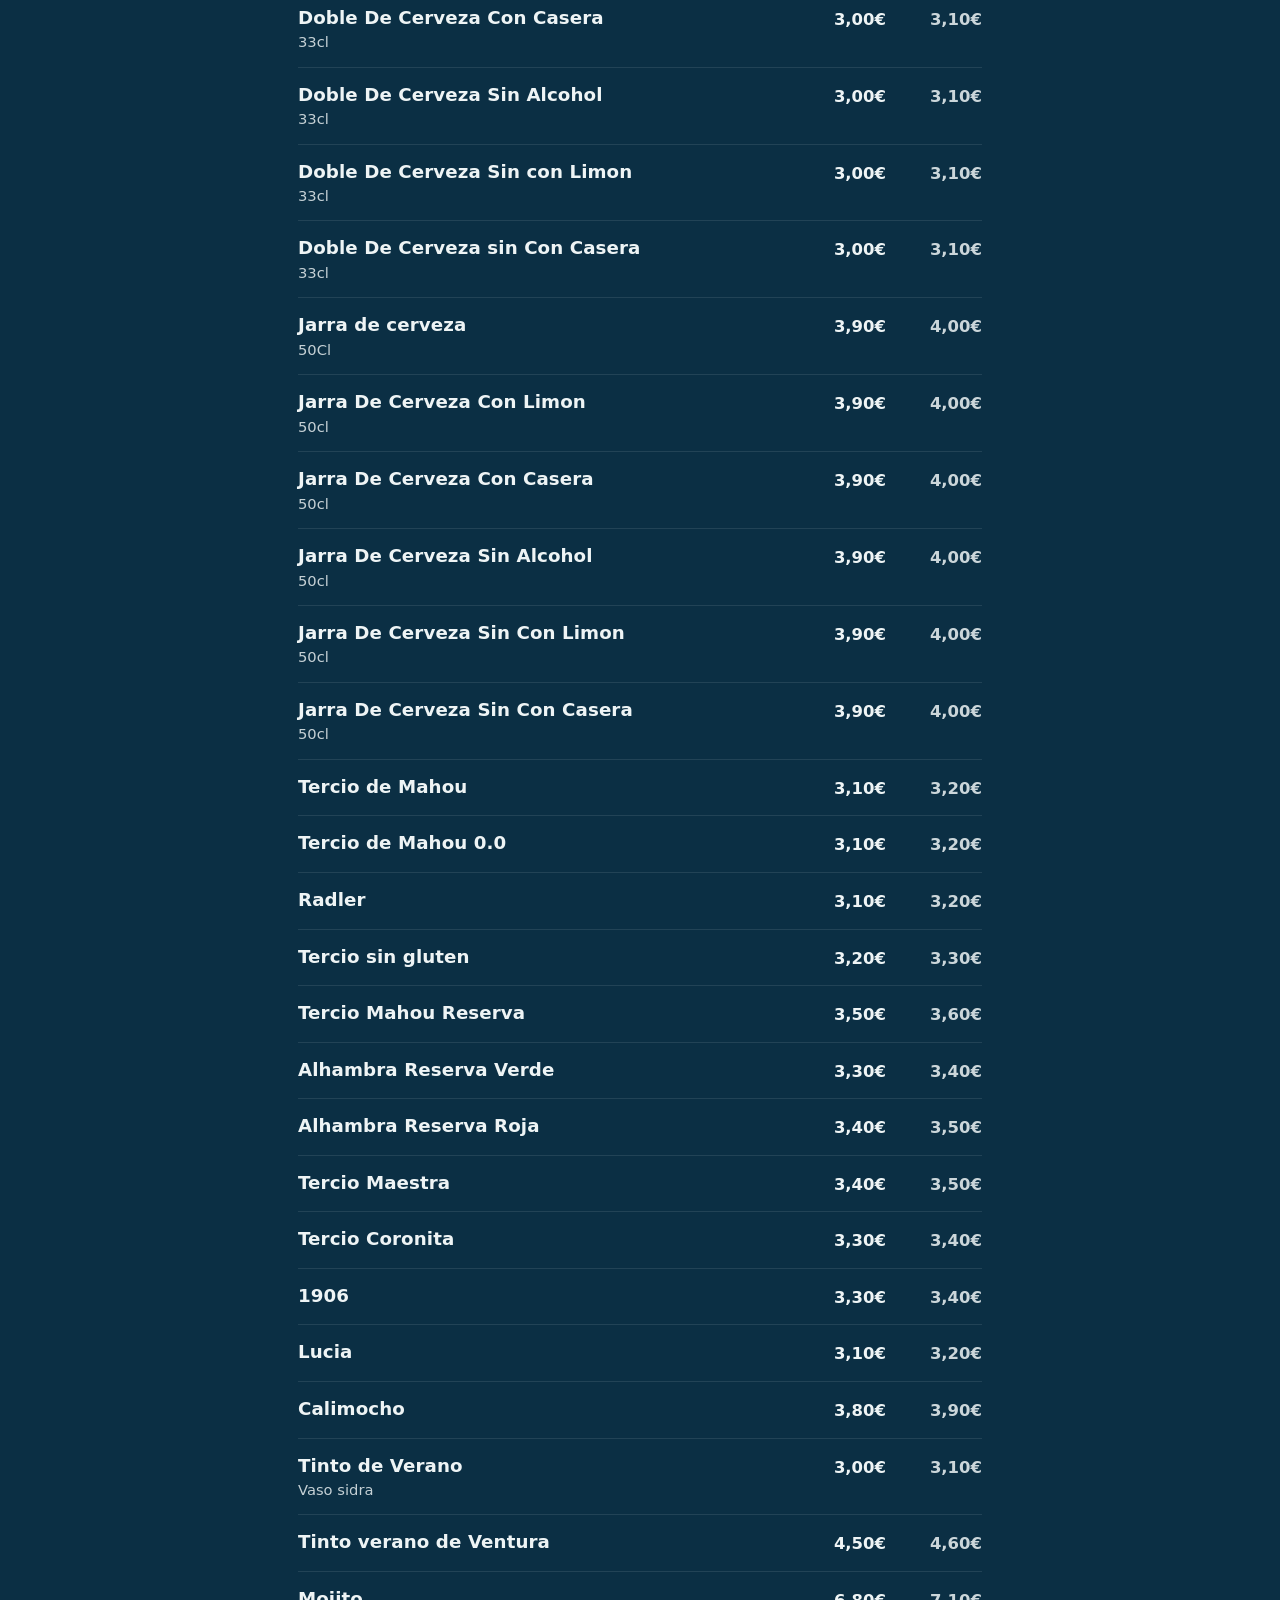
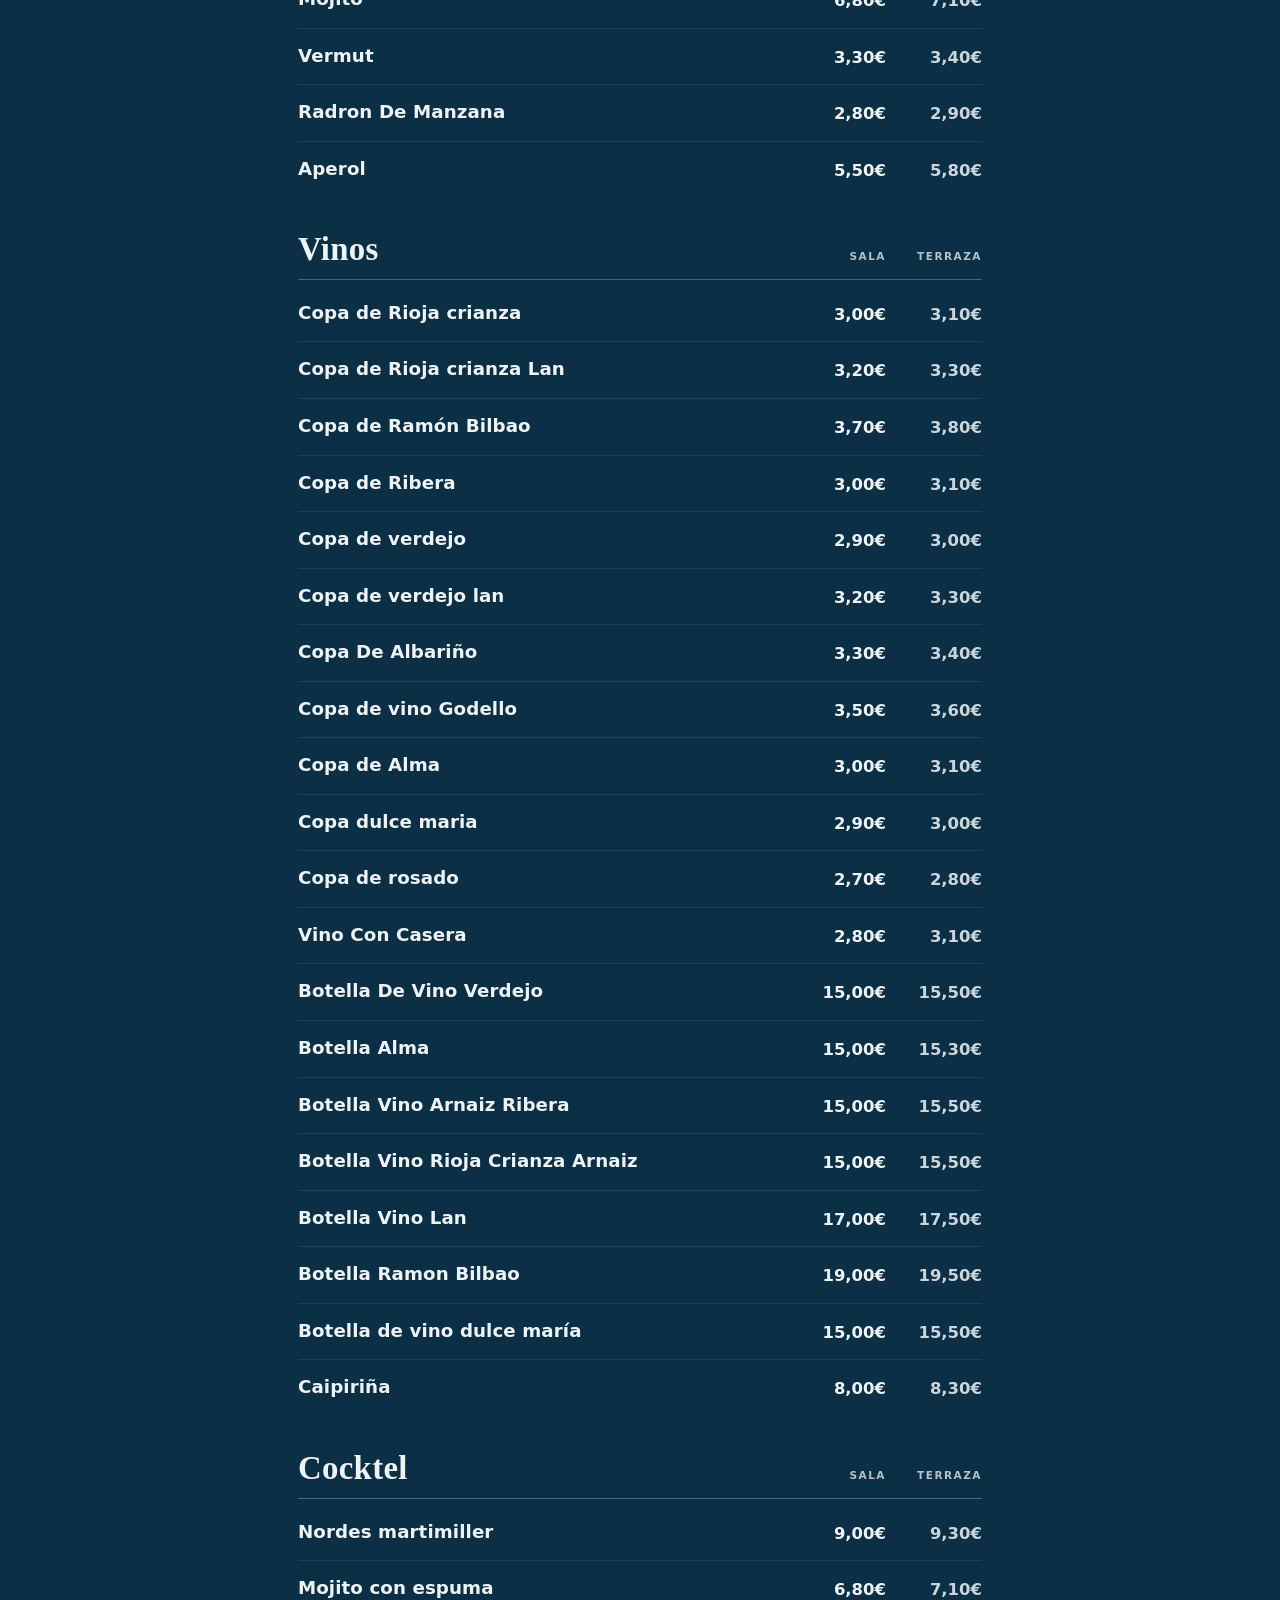
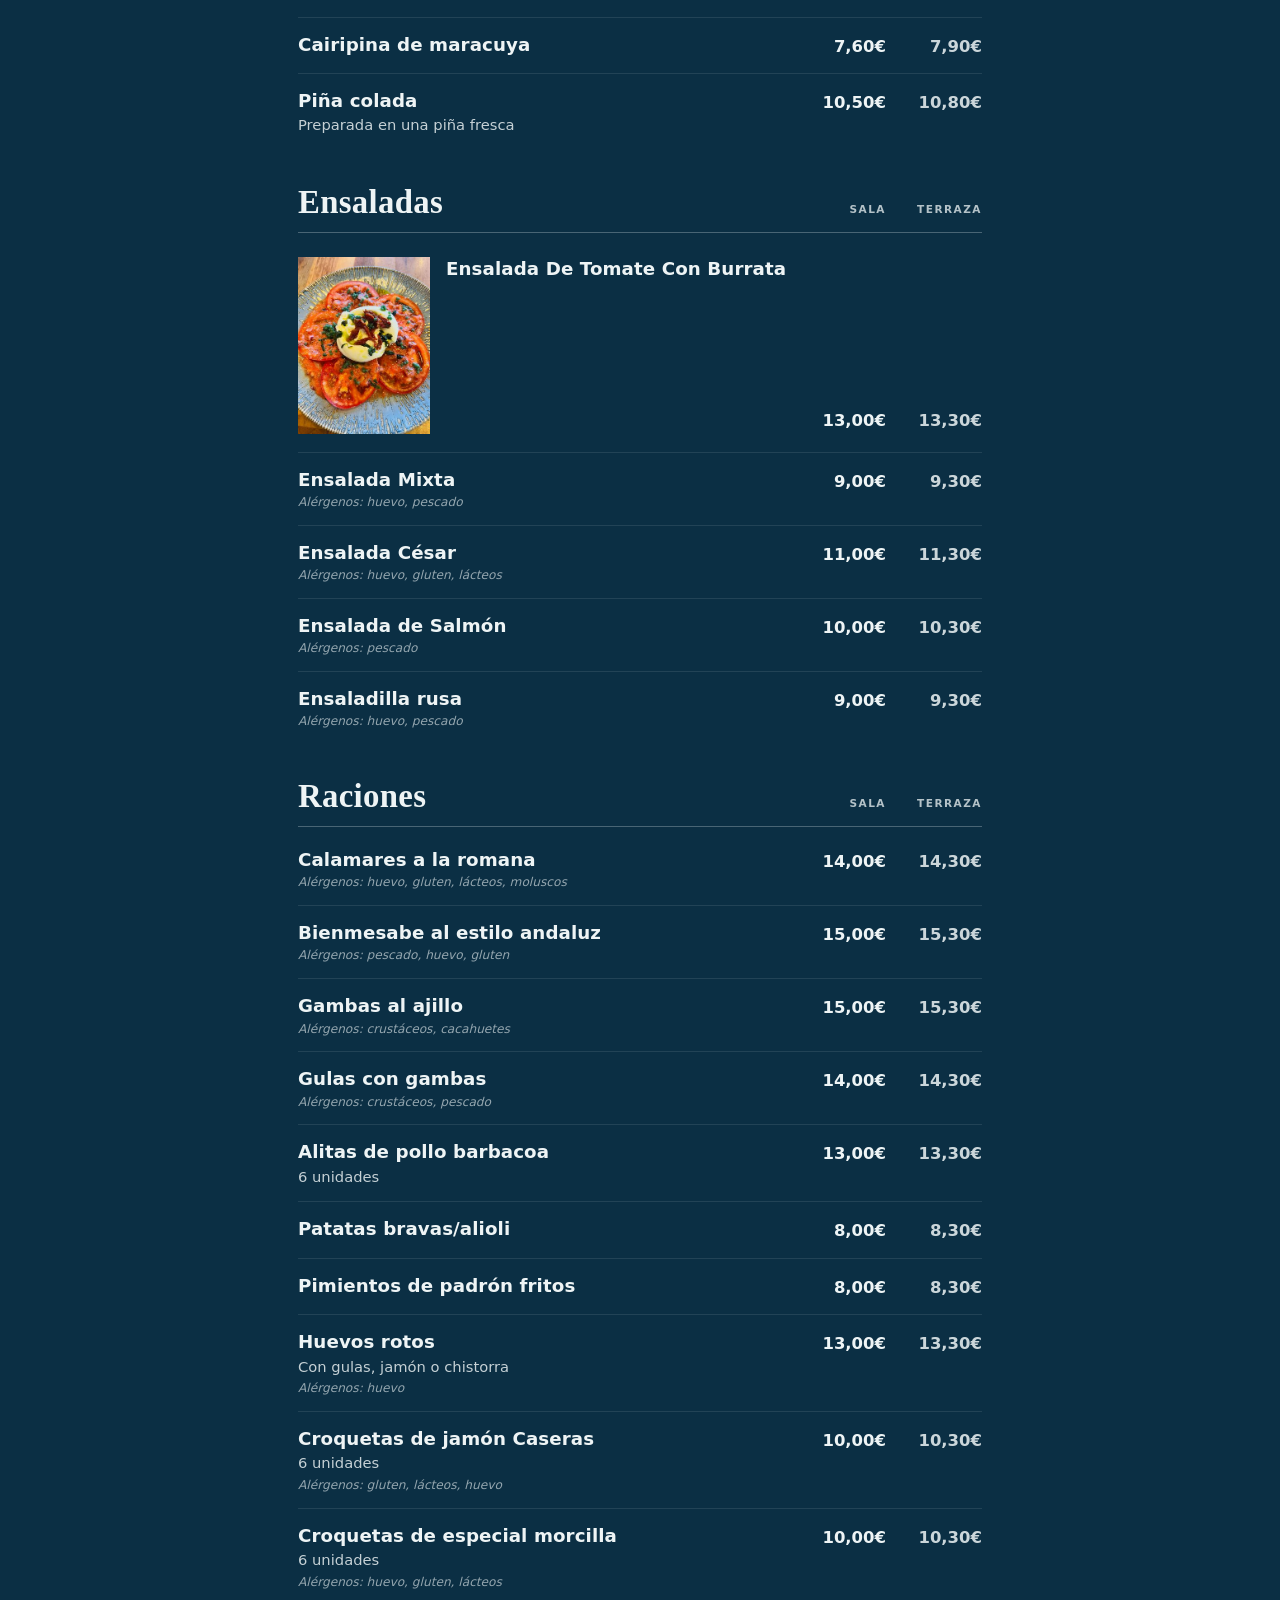
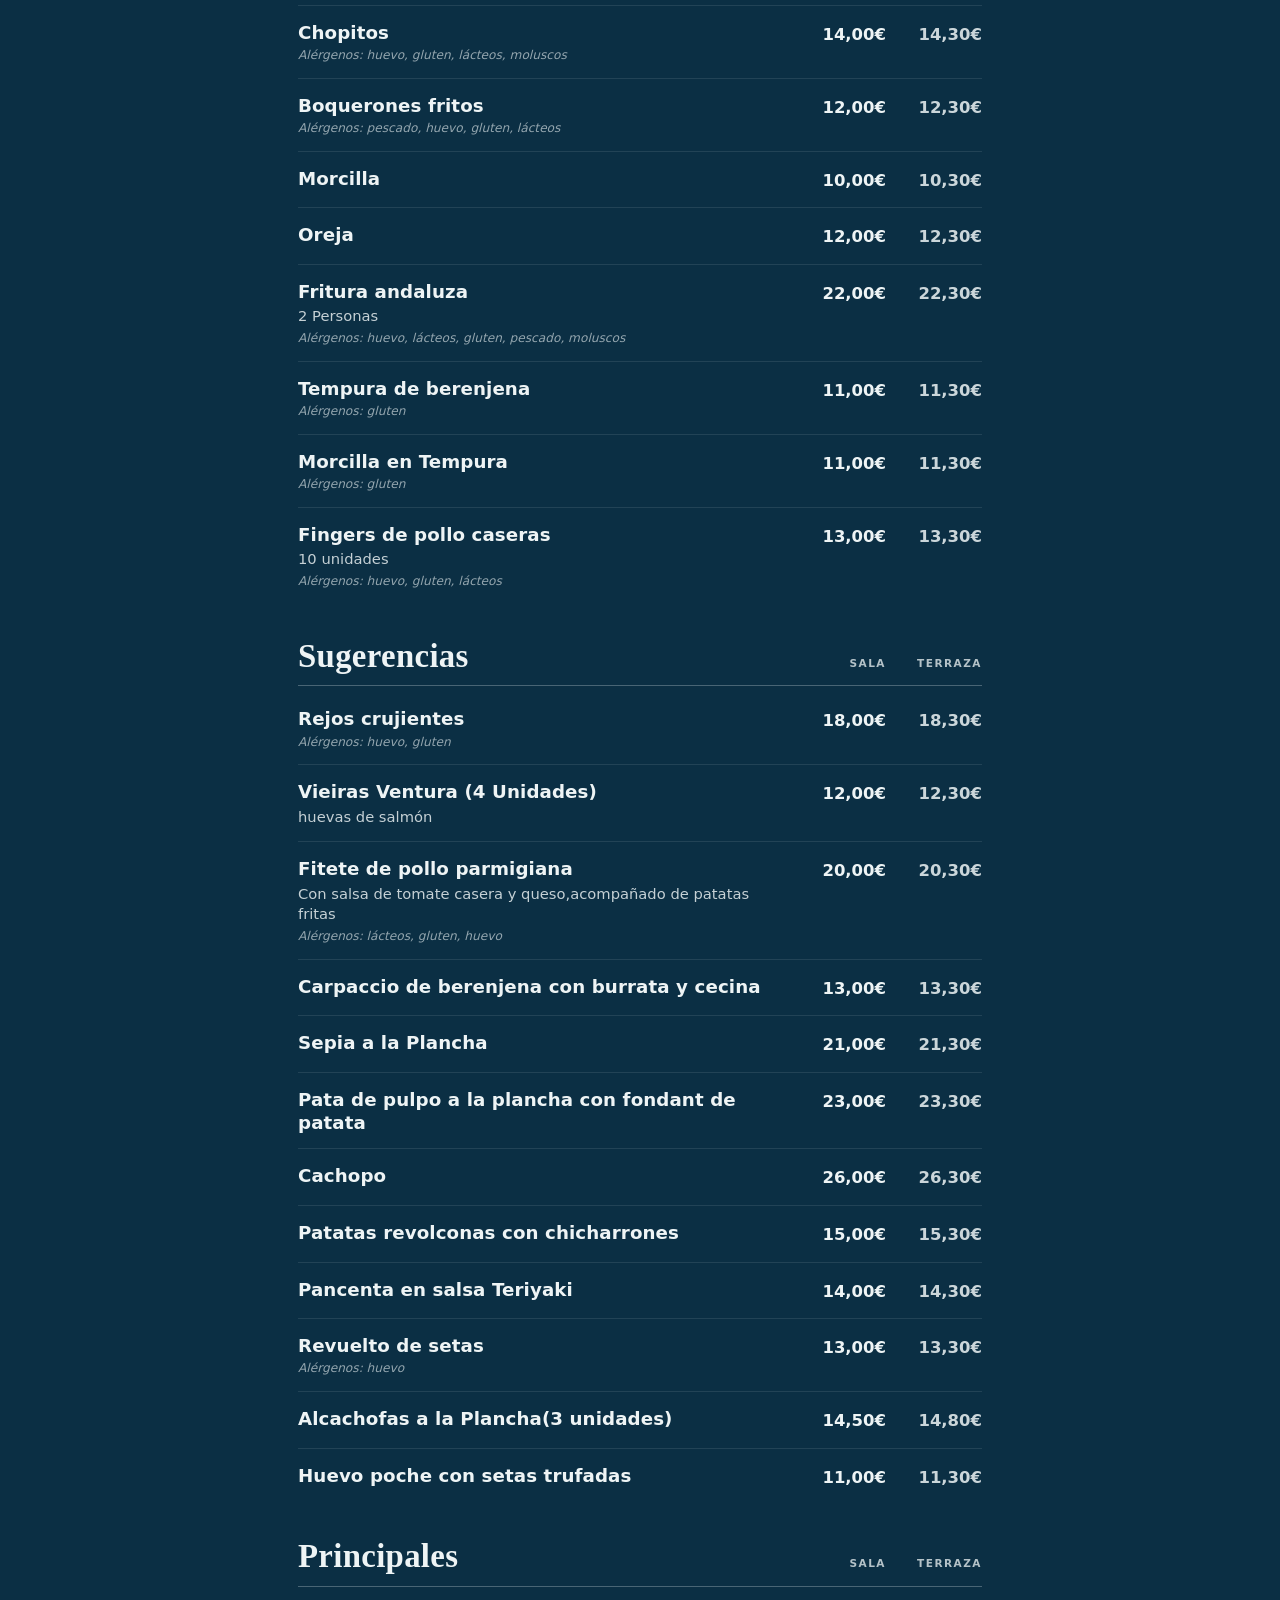
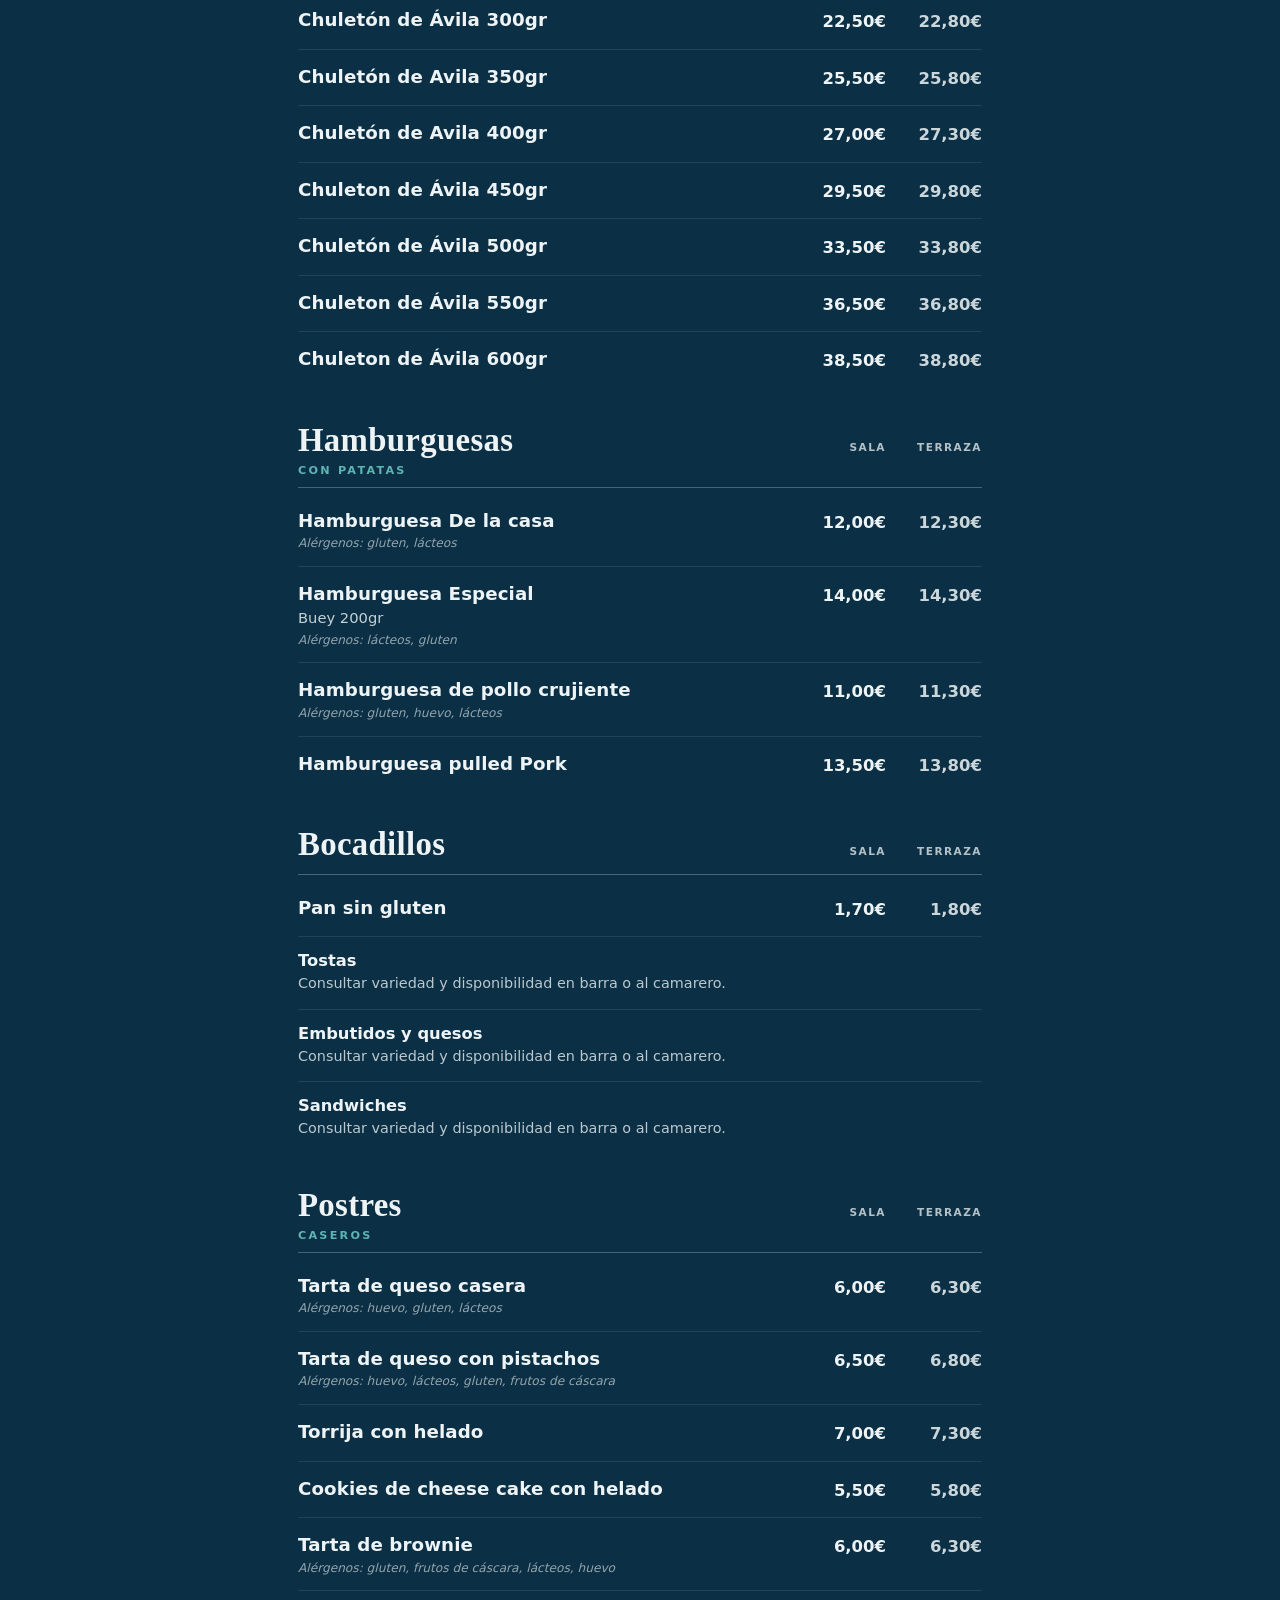
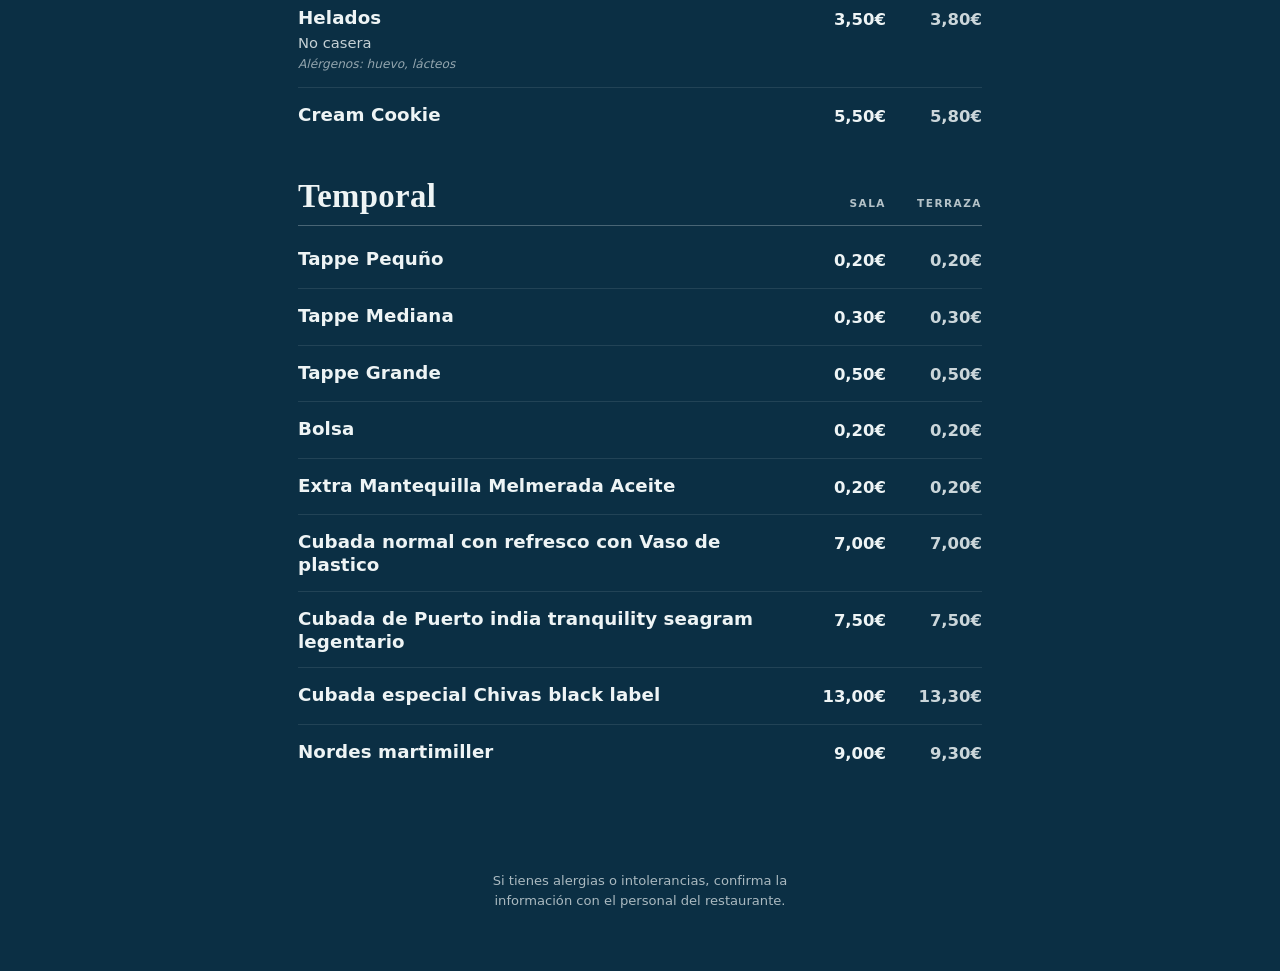
==== commit a643859d: "Add alcohol menu sections and update README" ====
--- a/carta/index.html
+++ b/carta/index.html
@@ -61,6 +61,7 @@
 
 <script src="../js/config.js"></script>
 <script src="../data/carta.js"></script>
+<script src="../data/carta-alcohol.js"></script>
 <script src="../js/sea.js"></script>
 <script src="../js/lightbox.js"></script>
 <script src="../js/carta.js"></script>
